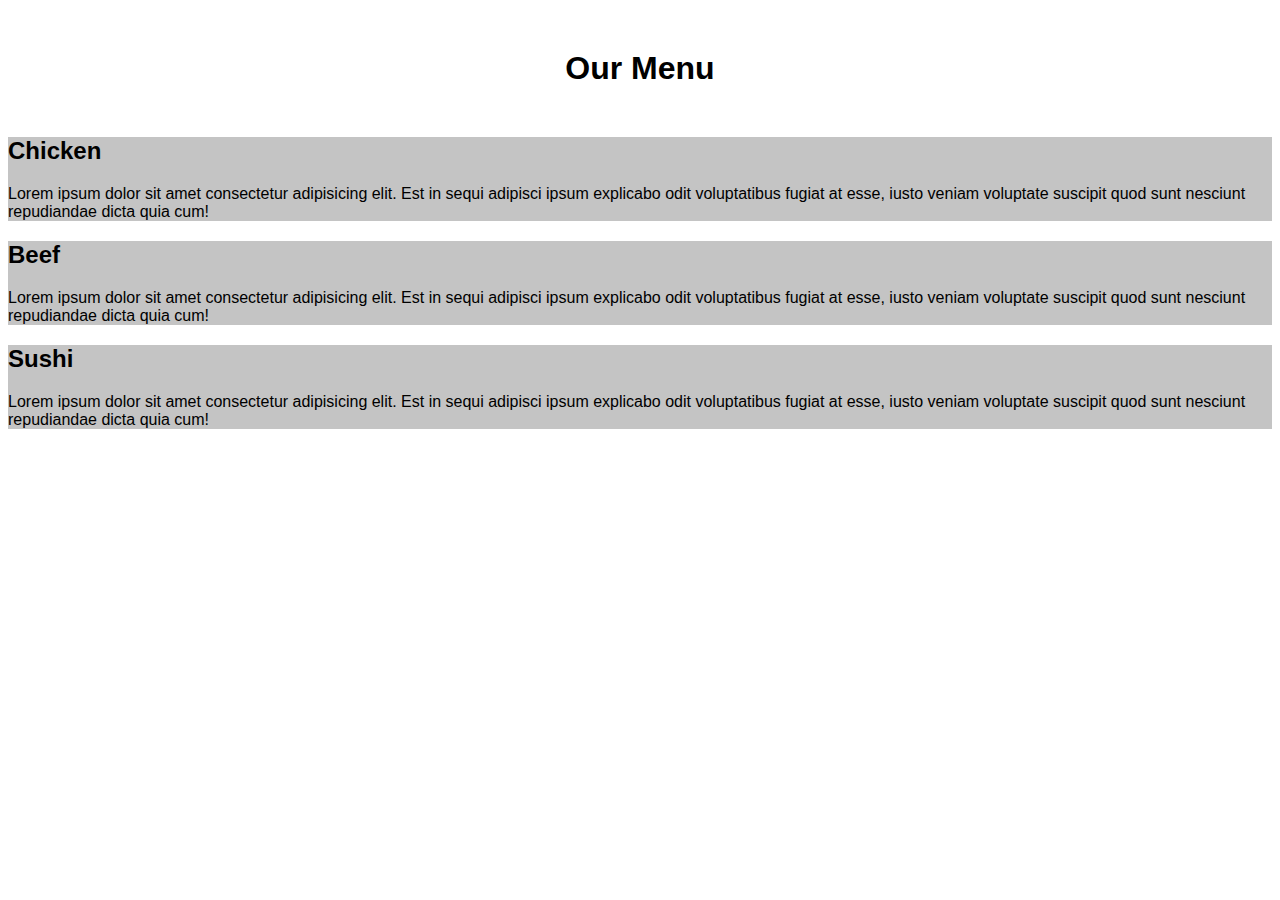
==== module2-solution/index.html @ 46aed4d2 "added index.html" ====
<!DOCTYPE html>
<html lang="en">
<head>
    <meta charset="UTF-8">
    <meta http-equiv="X-UA-Compatible" content="IE=edge">
    <meta name="viewport" content="width=device-width, initial-scale=1.0">
    <link rel="stylesheet" href="style.css">
    <title>Assignement Solution for Module 2</title>
</head>
<body>
    <h1 id="main-title">Our Menu</h1>
    
    <div class="container">
        <h2 class="title">Chicken</h2>
        <p>Lorem ipsum dolor sit amet consectetur adipisicing elit. Est in sequi adipisci ipsum explicabo odit voluptatibus fugiat at esse, iusto veniam voluptate suscipit quod sunt nesciunt repudiandae dicta quia cum!</p>
    </div>

    <div class="container">
        <h2 class="title">Beef</h2>
        <p>Lorem ipsum dolor sit amet consectetur adipisicing elit. Est in sequi adipisci ipsum explicabo odit voluptatibus fugiat at esse, iusto veniam voluptate suscipit quod sunt nesciunt repudiandae dicta quia cum!</p>
    </div>

    <div class="container">
        <h2 class="title">Sushi</h2>
        <p>Lorem ipsum dolor sit amet consectetur adipisicing elit. Est in sequi adipisci ipsum explicabo odit voluptatibus fugiat at esse, iusto veniam voluptate suscipit quod sunt nesciunt repudiandae dicta quia cum!</p>
    </div>
</body>
</html>
---- module2-solution/style.css ----
body{
    font-family: sans-serif;
}

/********** Large devices only **********/
@media (min-width: 1200px) {
    .col-lg-1, .col-lg-2, .col-lg-3, .col-lg-4, .col-lg-5, .col-lg-6, .col-lg-7, .col-lg-8, .col-lg-9, .col-lg-10, .col-lg-11, .col-lg-12 {
      float: left;
      border: 1px solid black;
    }
    .col-lg-1 {
      width: 8.33%;
    }
    .col-lg-2 {
      width: 16.66%;
    }
    .col-lg-3 {
      width: 25%;
    }
    .col-lg-4 {
      width: 33.33%;
    }
    .col-lg-5 {
      width: 41.66%;
    }
    .col-lg-6 {
      width: 50%;
    }
    .col-lg-7 {
      width: 58.33%;
    }
    .col-lg-8 {
      width: 66.66%;
    }
    .col-lg-9 {
      width: 74.99%;
    }
    .col-lg-10 {
      width: 83.33%;
    }
    .col-lg-11 {
      width: 91.66%;
    }
    .col-lg-12 {
      width: 100%;
    }
  }
  
  /********** Medium devices only **********/
  @media (min-width: 950px) and (max-width: 1199px) {
    .col-md-1, .col-md-2, .col-md-3, .col-md-4, .col-md-5, .col-md-6, .col-md-7, .col-md-8, .col-md-9, .col-md-10, .col-md-11, .col-md-12 {
      float: left;
      border: 1px solid black;
    }
    .col-md-1 {
      width: 8.33%;
    }
    .col-md-2 {
      width: 16.66%;
    }
    .col-md-3 {
      width: 25%;
    }
    .col-md-4 {
      width: 33.33%;
    }
    .col-md-5 {
      width: 41.66%;
    }
    .col-md-6 {
      width: 50%;
    }
    .col-md-7 {
      width: 58.33%;
    }
    .col-md-8 {
      width: 66.66%;
    }
    .col-md-9 {
      width: 74.99%;
    }
    .col-md-10 {
      width: 83.33%;
    }
    .col-md-11 {
      width: 91.66%;
    }
    .col-md-12 {
      width: 100%;
    }
  }

  @media (max-width: 1199px) {
    .col-sm-1, .col-sm-2, .col-sm-3, .col-sm-4, .col-sm-5, .col-sm-6, .col-sm-7, .col-sm-8, .col-sm-9, .col-sm-10, .col-sm-11, .col-sm-12 {
      float: left;
      border: 1px solid black;
    }
    .col-sm-1 { sm
      width: 8.33%;
    }
    .col-sm-2 {
      width: 16.66%;
    }
    .col-sm-3 {
      width: 25%;
    }
    .col-sm-4 {
      width: 33.33%;
    }
    .col-sm-5 {
      width: 41.66%;
    }
    .col-sm-6 {
      width: 50%;
    }
    .col-sm-7 {
      width: 58.33%;
    }
    .col-sm-8 {
      width: 66.66%;
    }
    .col-sm-9 {
      width: 74.99%;
    }
    .col-sm-10 {
      width: 83.33%;
    }
    .col-sm-11 {
      width: 91.66%;
    }
    .col-sm-12 {
      width: 100%;
    }
  }

  #main-title{
    text-align: center; 
    margin-top: 50px;
    margin-bottom: 50px;
  }

  .container{
    background-color: rgb(196, 196, 196);
  }
  .title{
    position: relative;
  }
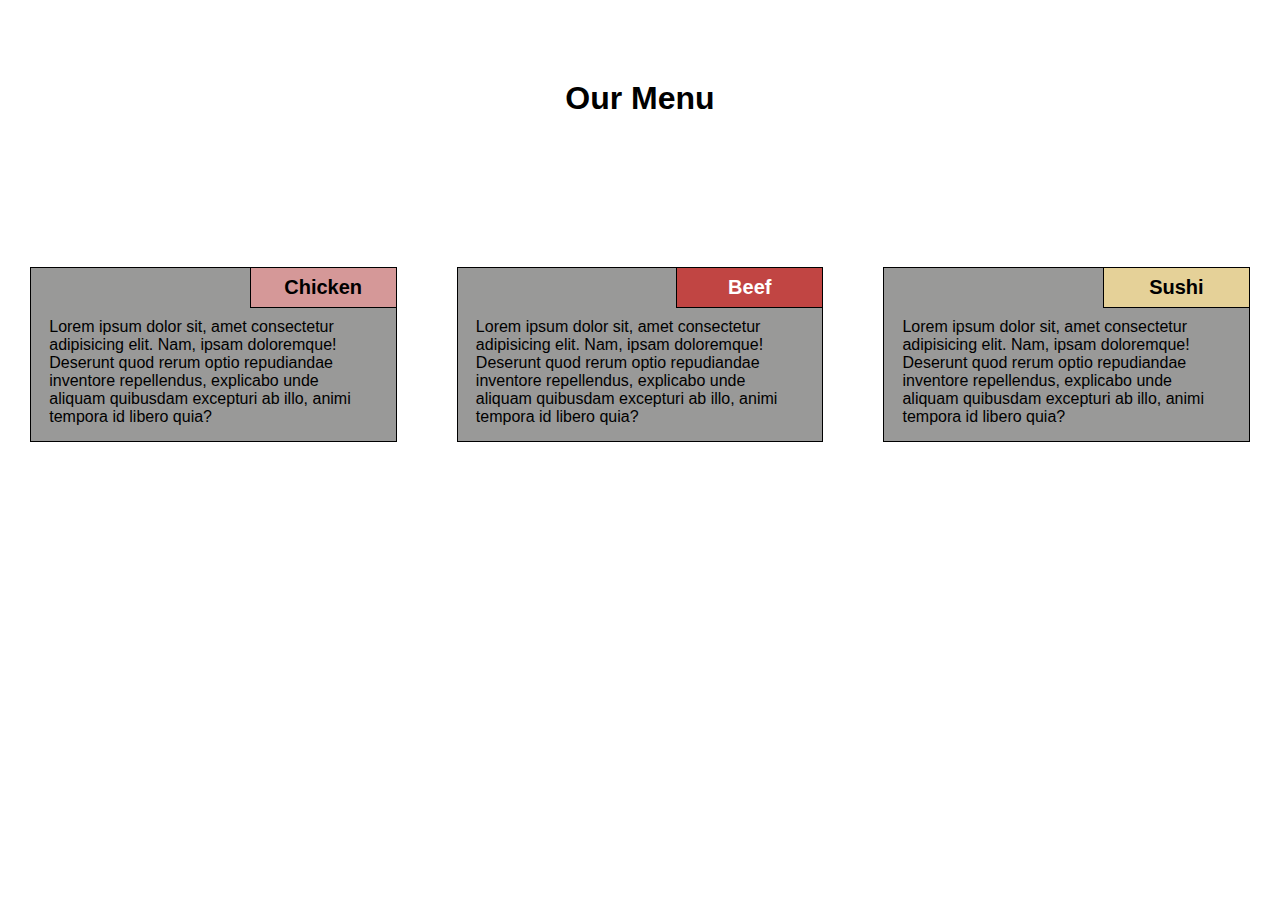
==== commit 7b8e1527: "finish" ====
--- a/module2-solution/index.html
+++ b/module2-solution/index.html
@@ -6,23 +6,37 @@
     <meta name="viewport" content="width=device-width, initial-scale=1.0">
     <link rel="stylesheet" href="style.css">
     <title>Assignement Solution for Module 2</title>
+    <!-- https://nassimzahri.github.io/coursera-web-dev/module2-solution/index.html -->
 </head>
 <body>
     <h1 id="main-title">Our Menu</h1>
+
+    <div class="col-lg-4  col-md-6  col-sm-12">
+        <div class="cont">    
+            <div id="t1" class="title">
+                <p>Chicken</p>
+            </div>
+            <p class="para">Lorem ipsum dolor sit, amet consectetur adipisicing elit. Nam, ipsam doloremque! Deserunt quod rerum optio repudiandae inventore repellendus, explicabo unde aliquam quibusdam excepturi ab illo, animi tempora id libero quia?</p>
+        </div>
+    </div>
     
-    <div class="container">
-        <h2 class="title">Chicken</h2>
-        <p>Lorem ipsum dolor sit amet consectetur adipisicing elit. Est in sequi adipisci ipsum explicabo odit voluptatibus fugiat at esse, iusto veniam voluptate suscipit quod sunt nesciunt repudiandae dicta quia cum!</p>
+    <div class="col-lg-4  col-md-6  col-sm-12">
+        <div class="cont">    
+            <div id="t2" class="title">
+                <p>Beef</p>
+            </div>
+            <p class="para">Lorem ipsum dolor sit, amet consectetur adipisicing elit. Nam, ipsam doloremque! Deserunt quod rerum optio repudiandae inventore repellendus, explicabo unde aliquam quibusdam excepturi ab illo, animi tempora id libero quia?</p>
+        </div>
+    </div>
+   
+    <div class="col-lg-4 col-md-12  col-sm-12">
+        <div class="cont">    
+            <div id="t3" class="title">
+                <p>Sushi</p>
+            </div>
+            <p class="para">Lorem ipsum dolor sit, amet consectetur adipisicing elit. Nam, ipsam doloremque! Deserunt quod rerum optio repudiandae inventore repellendus, explicabo unde aliquam quibusdam excepturi ab illo, animi tempora id libero quia?</p>
+        </div>
     </div>
 
-    <div class="container">
-        <h2 class="title">Beef</h2>
-        <p>Lorem ipsum dolor sit amet consectetur adipisicing elit. Est in sequi adipisci ipsum explicabo odit voluptatibus fugiat at esse, iusto veniam voluptate suscipit quod sunt nesciunt repudiandae dicta quia cum!</p>
-    </div>
-
-    <div class="container">
-        <h2 class="title">Sushi</h2>
-        <p>Lorem ipsum dolor sit amet consectetur adipisicing elit. Est in sequi adipisci ipsum explicabo odit voluptatibus fugiat at esse, iusto veniam voluptate suscipit quod sunt nesciunt repudiandae dicta quia cum!</p>
-    </div>
 </body>
 </html>--- a/module2-solution/style.css
+++ b/module2-solution/style.css
@@ -1,12 +1,63 @@
-body{
+* {
     font-family: sans-serif;
+    margin: 0px;
+    padding: 0px;
+    box-sizing: border-box;
+}
+
+
+
+#main-title{
+    text-align: center;
+    margin: 80px 0 100px 0;
+}
+
+.cont{
+    margin-top: 50px;
+    margin-left: 30px;
+    margin-right: 30px;
+    border: 1px solid black;
+    background-color: #999998;
+}
+
+
+.title {
+    text-align: center;
+    font-size: 1.25em;
+    font-weight: 600;
+    border-bottom: 1px solid black;
+    border-left: 1px solid black;
+    padding: 8px 0px;
+    margin-bottom: 10px;
+    width: 40%;
+    float: right;
+}
+
+#t1{
+    background-color: #D59898;
+}
+#t2{
+    background-color: #C14543;
+    color: white;
+}
+
+#t3{
+    background-color: #E5D198;
+}
+
+.para {
+    font-weight: 500;
+    clear: both;
+    width: 90%;
+    margin-left: auto;
+    margin-right: auto;
+    margin-bottom: 15px;
 }
 
 /********** Large devices only **********/
-@media (min-width: 1200px) {
+@media (min-width: 992px) {
     .col-lg-1, .col-lg-2, .col-lg-3, .col-lg-4, .col-lg-5, .col-lg-6, .col-lg-7, .col-lg-8, .col-lg-9, .col-lg-10, .col-lg-11, .col-lg-12 {
       float: left;
-      border: 1px solid black;
     }
     .col-lg-1 {
       width: 8.33%;
@@ -46,11 +97,10 @@
     }
   }
   
-  /********** Medium devices only **********/
-  @media (min-width: 950px) and (max-width: 1199px) {
+/********** Medium devices only **********/
+@media (min-width: 768px) and (max-width: 991px) {
     .col-md-1, .col-md-2, .col-md-3, .col-md-4, .col-md-5, .col-md-6, .col-md-7, .col-md-8, .col-md-9, .col-md-10, .col-md-11, .col-md-12 {
       float: left;
-      border: 1px solid black;
     }
     .col-md-1 {
       width: 8.33%;
@@ -88,14 +138,14 @@
     .col-md-12 {
       width: 100%;
     }
-  }
+}
 
-  @media (max-width: 1199px) {
+/********** Small devices only **********/
+@media (max-width: 767px) {
     .col-sm-1, .col-sm-2, .col-sm-3, .col-sm-4, .col-sm-5, .col-sm-6, .col-sm-7, .col-sm-8, .col-sm-9, .col-sm-10, .col-sm-11, .col-sm-12 {
       float: left;
-      border: 1px solid black;
     }
-    .col-sm-1 { sm
+    .col-sm-1 { 
       width: 8.33%;
     }
     .col-sm-2 {
@@ -131,17 +181,4 @@
     .col-sm-12 {
       width: 100%;
     }
-  }
-
-  #main-title{
-    text-align: center; 
-    margin-top: 50px;
-    margin-bottom: 50px;
-  }
-
-  .container{
-    background-color: rgb(196, 196, 196);
-  }
-  .title{
-    position: relative;
-  }+}
